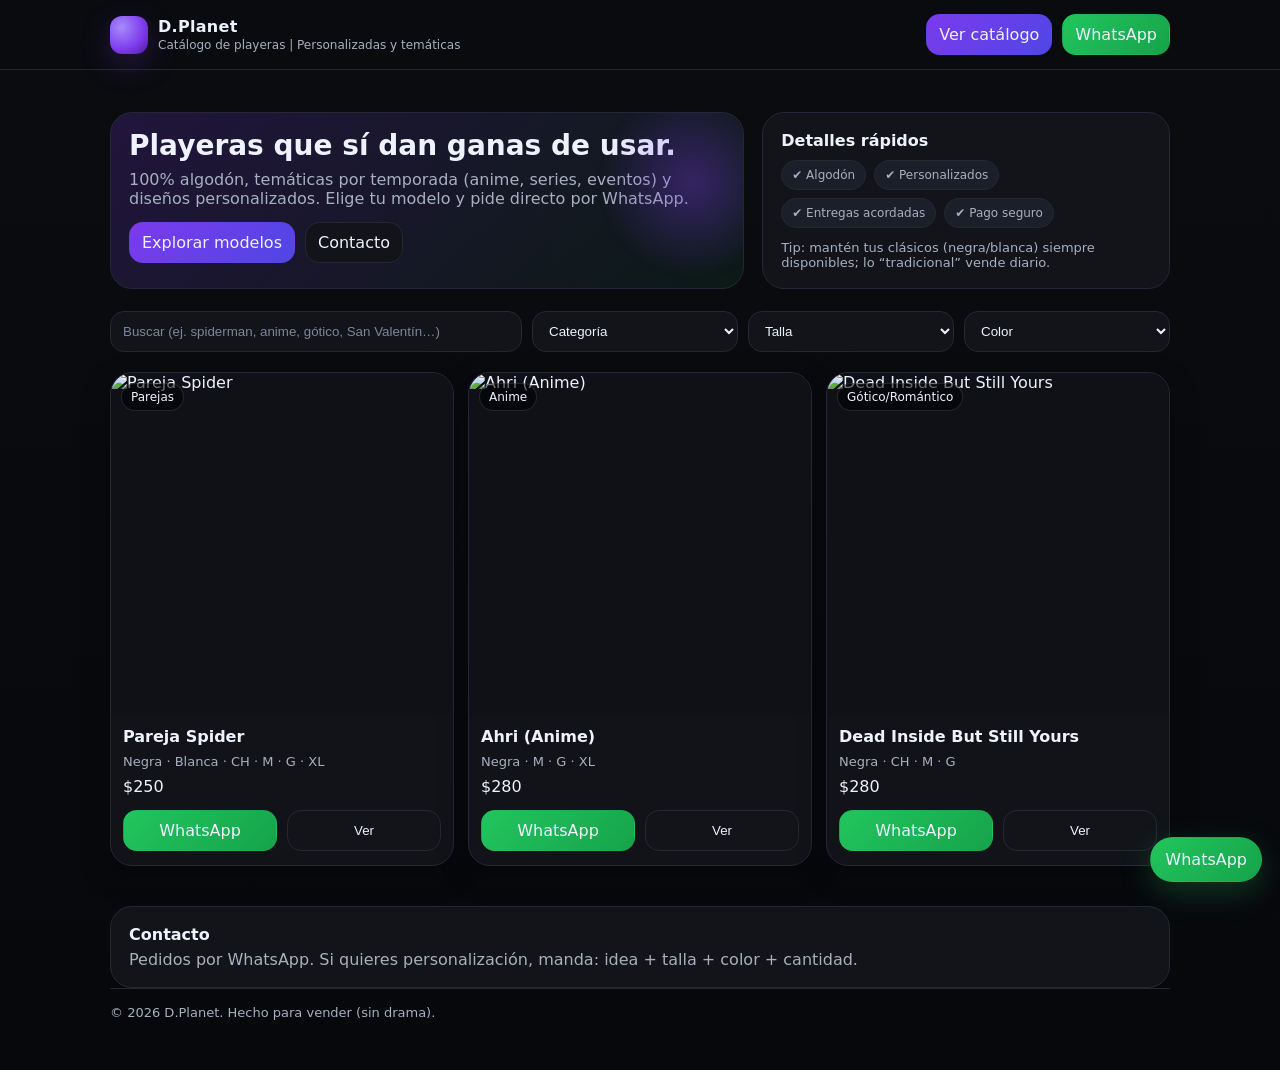
==== index.html @ 07add6d6 "Add files via upload" ====
<!doctype html>
<html lang="es">
<head>
  <meta charset="utf-8" />
  <meta name="viewport" content="width=device-width,initial-scale=1" />
  <title>D.Planet | Catálogo de Playeras</title>
  <style>
    :root{
      --bg:#0b0c10; --card:#12141a; --muted:#a7b0c0; --text:#eef2ff;
      --accent:#7c3aed; --accent2:#22c55e; --border:#242836;
      --chip:#1b1f2a;
    }
    *{box-sizing:border-box}
    body{margin:0;font-family:system-ui,-apple-system,Segoe UI,Roboto,Arial;
      background:linear-gradient(180deg,#0b0c10,#07080c); color:var(--text);}
    a{color:inherit;text-decoration:none}
    .container{max-width:1100px;margin:0 auto;padding:20px}
    header{
      position:sticky;top:0;z-index:10;
      background:rgba(11,12,16,.8); backdrop-filter: blur(10px);
      border-bottom:1px solid var(--border);
    }
    .topbar{display:flex;gap:12px;align-items:center;justify-content:space-between;padding:14px 20px}
    .brand{display:flex;gap:10px;align-items:center}
    .logo{
      width:38px;height:38px;border-radius:12px;background:radial-gradient(circle at 30% 30%,#a78bfa,#7c3aed 60%,#4c1d95);
      box-shadow:0 10px 30px rgba(124,58,237,.25);
    }
    .brand h1{font-size:16px;margin:0;letter-spacing:.3px}
    .brand small{display:block;color:var(--muted);font-size:12px;margin-top:2px}
    .cta{display:flex;gap:10px;align-items:center}
    .btn{
      border:1px solid var(--border); background:var(--card); color:var(--text);
      padding:10px 12px;border-radius:14px;cursor:pointer;display:inline-flex;gap:8px;align-items:center;
    }
    .btn.primary{background:linear-gradient(135deg,var(--accent),#4f46e5); border-color:transparent}
    .btn.whatsapp{background:linear-gradient(135deg,var(--accent2),#16a34a); border-color:transparent}
    .hero{
      padding:22px 0 8px;
      display:grid;grid-template-columns:1.4fr .9fr;gap:18px;align-items:stretch;
    }
    .heroCard{
      background:linear-gradient(135deg,rgba(124,58,237,.2),rgba(34,197,94,.08));
      border:1px solid var(--border); border-radius:22px; padding:18px;
      position:relative; overflow:hidden;
    }
    .heroCard:after{
      content:""; position:absolute; inset:-40px -60px auto auto; width:220px;height:220px;border-radius:50%;
      background:radial-gradient(circle,rgba(124,58,237,.35),transparent 60%);
      filter: blur(4px);
    }
    .heroTitle{font-size:28px;line-height:1.1;margin:0 0 8px}
    .heroP{margin:0;color:var(--muted)}
    .heroActions{margin-top:14px;display:flex;flex-wrap:wrap;gap:10px}
    .sideCard{
      background:var(--card);border:1px solid var(--border);border-radius:22px;padding:18px;
    }
    .badges{display:flex;flex-wrap:wrap;gap:8px;margin-top:10px}
    .chip{
      background:var(--chip); border:1px solid var(--border);
      color:var(--muted); padding:7px 10px; border-radius:999px; font-size:12px;
    }
    .controls{
      margin:14px 0 10px; display:grid; grid-template-columns:1.2fr repeat(3,.6fr); gap:10px;
    }
    input, select{
      width:100%; padding:11px 12px; border-radius:14px;
      border:1px solid var(--border); background:var(--card); color:var(--text);
      outline:none;
    }
    input::placeholder{color:#7c869c}
    .grid{
      display:grid; grid-template-columns: repeat(3, 1fr); gap:14px; padding:10px 0 30px;
    }
    @media (max-width:900px){
      .hero{grid-template-columns:1fr}
      .controls{grid-template-columns:1fr 1fr; }
      .grid{grid-template-columns: repeat(2, 1fr);}
    }
    @media (max-width:520px){
      .controls{grid-template-columns:1fr;}
      .grid{grid-template-columns:1fr;}
    }
    .card{
      background:rgba(18,20,26,.9); border:1px solid var(--border);
      border-radius:22px; overflow:hidden; display:flex; flex-direction:column;
      box-shadow:0 10px 30px rgba(0,0,0,.25);
    }
    .thumb{aspect-ratio:1/1; background:#0f1117; position:relative;}
    .thumb img{width:100%;height:100%;object-fit:cover;display:block}
    .tag{
      position:absolute; left:10px; top:10px;
      background:rgba(0,0,0,.55); border:1px solid rgba(255,255,255,.12);
      padding:6px 9px; border-radius:999px; font-size:12px;
    }
    .cardBody{padding:12px 12px 14px; display:flex; flex-direction:column; gap:8px}
    .name{font-weight:700}
    .meta{color:var(--muted); font-size:13px; display:flex; gap:10px; flex-wrap:wrap}
    .price{font-size:16px}
    .row{display:flex; gap:10px; margin-top:6px}
    .row .btn{flex:1; justify-content:center}
    footer{border-top:1px solid var(--border); color:var(--muted); padding:16px 0 30px; font-size:13px}
    /* modal */
    .modal{
      position:fixed; inset:0; background:rgba(0,0,0,.6);
      display:none; align-items:center; justify-content:center; padding:18px; z-index:30;
    }
    .modal.open{display:flex}
    .modalBox{
      width:min(920px, 100%); background:var(--card); border:1px solid var(--border);
      border-radius:22px; overflow:hidden; display:grid; grid-template-columns:1fr 1fr;
    }
    @media (max-width:860px){ .modalBox{grid-template-columns:1fr} }
    .modalImg{background:#0f1117}
    .modalImg img{width:100%;height:100%;object-fit:cover;display:block}
    .modalInfo{padding:16px}
    .modalInfo h2{margin:0 0 6px}
    .close{
      position:absolute; right:18px; top:18px;
      width:44px;height:44px;border-radius:14px;border:1px solid var(--border);
      background:rgba(18,20,26,.9); color:var(--text); cursor:pointer;
    }
    .floatingWA{
      position:fixed; right:18px; bottom:18px; z-index:25;
      border-radius:999px; padding:12px 14px; box-shadow:0 10px 30px rgba(34,197,94,.25);
    }
  </style>
</head>
<body>

<header>
  <div class="topbar container">
    <div class="brand">
      <div class="logo" aria-hidden="true"></div>
      <div>
        <h1>D.Planet</h1>
        <small>Catálogo de playeras | Personalizadas y temáticas</small>
      </div>
    </div>
    <div class="cta">
      <a class="btn primary" href="#catalogo">Ver catálogo</a>
      <a class="btn whatsapp" id="waTop" href="#">WhatsApp</a>
    </div>
  </div>
</header>

<main class="container">
  <section class="hero">
    <div class="heroCard">
      <h2 class="heroTitle">Playeras que sí dan ganas de usar.</h2>
      <p class="heroP">100% algodón, temáticas por temporada (anime, series, eventos) y diseños personalizados.
        Elige tu modelo y pide directo por WhatsApp.</p>
      <div class="heroActions">
        <a class="btn primary" href="#catalogo">Explorar modelos</a>
        <a class="btn" href="#contacto">Contacto</a>
      </div>
    </div>
    <div class="sideCard">
      <div style="font-weight:700;margin-bottom:6px">Detalles rápidos</div>
      <div class="badges">
        <span class="chip">✔ Algodón</span>
        <span class="chip">✔ Personalizados</span>
        <span class="chip">✔ Entregas acordadas</span>
        <span class="chip">✔ Pago seguro</span>
      </div>
      <div style="margin-top:12px;color:var(--muted);font-size:13px">
        Tip: mantén tus clásicos (negra/blanca) siempre disponibles; lo “tradicional” vende diario.
      </div>
    </div>
  </section>

  <section id="catalogo">
    <div class="controls">
      <input id="q" placeholder="Buscar (ej. spiderman, anime, gótico, San Valentín…)" />
      <select id="cat">
        <option value="">Categoría</option>
      </select>
      <select id="size">
        <option value="">Talla</option>
      </select>
      <select id="color">
        <option value="">Color</option>
      </select>
    </div>

    <div class="grid" id="grid"></div>
  </section>

  <section id="contacto" style="padding-top:10px">
    <div class="sideCard">
      <div style="font-weight:800;font-size:16px;margin-bottom:6px">Contacto</div>
      <div style="color:var(--muted)">
        Pedidos por WhatsApp. Si quieres personalización, manda: idea + talla + color + cantidad.
      </div>
    </div>
  </section>

  <footer>
    © <span id="year"></span> D.Planet. Hecho para vender (sin drama).
  </footer>
</main>

<a class="btn whatsapp floatingWA" id="waFloat" href="#">WhatsApp</a>

<!-- Modal -->
<div class="modal" id="modal" role="dialog" aria-modal="true" aria-label="Detalle de producto">
  <button class="close" id="close">✕</button>
  <div class="modalBox">
    <div class="modalImg"><img id="mImg" alt=""></div>
    <div class="modalInfo">
      <div class="chip" id="mCat" style="display:inline-block;margin-bottom:8px"></div>
      <h2 id="mName"></h2>
      <div class="meta" id="mMeta"></div>
      <div class="price" id="mPrice" style="margin:10px 0 10px"></div>
      <div style="color:var(--muted);font-size:13px" id="mDesc"></div>
      <div class="row" style="margin-top:14px">
        <a class="btn whatsapp" id="mWA" href="#">Pedir por WhatsApp</a>
        <button class="btn" id="mCopy">Copiar info</button>
      </div>
    </div>
  </div>
</div>

<script>
  // ✅ Cambia este número por el tuyo (formato internacional MX)
  const WHATSAPP_NUMBER = "5215541850879"; // ejemplo

  // ✅ Edita tu catálogo aquí (agrega los tuyos)
  const PRODUCTS = [
    {
      id: "SP-001",
      name: "Pareja Spider",
      category: "Parejas",
      price: 250,
      currency: "MXN",
      colors: ["Negra", "Blanca"],
      sizes: ["CH", "M", "G", "XL"],
      img: "img/spider-1.jpg",
      desc: "Playera 100% algodón. Ideal para pareja. Personalizable con nombres."
    },
    {
      id: "AN-002",
      name: "Ahri (Anime)",
      category: "Anime",
      price: 280,
      currency: "MXN",
      colors: ["Negra"],
      sizes: ["M", "G", "XL"],
      img: "img/ahri-1.jpg",
      desc: "Estampado de alta calidad. Modelo anime."
    },
    {
      id: "GT-003",
      name: "Dead Inside But Still Yours",
      category: "Gótico/Romántico",
      price: 280,
      currency: "MXN",
      colors: ["Negra"],
      sizes: ["CH", "M", "G"],
      img: "img/deadinside-1.jpg",
      desc: "Gótico-romántico. Frase icónica. Ideal para regalo."
    }
  ];

  const $ = (id) => document.getElementById(id);

  const fmtMoney = (n, cur) => new Intl.NumberFormat("es-MX", {
    style:"currency", currency: cur, maximumFractionDigits: 0
  }).format(n);

  const unique = (arr) => [...new Set(arr)].sort();

  function waLink(text){
    const msg = encodeURIComponent(text);
    return `https://wa.me/${WHATSAPP_NUMBER}?text=${msg}`;
  }

  function buildFilters(){
    const cats = unique(PRODUCTS.map(p=>p.category));
    const sizes = unique(PRODUCTS.flatMap(p=>p.sizes));
    const colors = unique(PRODUCTS.flatMap(p=>p.colors));

    for(const c of cats){ document.getElementById("cat").insertAdjacentHTML("beforeend", `<option>${c}</option>`); }
    for(const s of sizes){ document.getElementById("size").insertAdjacentHTML("beforeend", `<option>${s}</option>`); }
    for(const c of colors){ document.getElementById("color").insertAdjacentHTML("beforeend", `<option>${c}</option>`); }
  }

  function matches(p, q, cat, size, color){
    const text = (p.name + " " + p.category + " " + p.desc + " " + p.id).toLowerCase();
    if(q && !text.includes(q)) return false;
    if(cat && p.category !== cat) return false;
    if(size && !p.sizes.includes(size)) return false;
    if(color && !p.colors.includes(color)) return false;
    return true;
  }

  function render(){
    const q = document.getElementById("q").value.trim().toLowerCase();
    const cat = document.getElementById("cat").value;
    const size = document.getElementById("size").value;
    const color = document.getElementById("color").value;

    const filtered = PRODUCTS.filter(p=>matches(p,q,cat,size,color));
    const grid = document.getElementById("grid");
    grid.innerHTML = "";

    if(filtered.length === 0){
      grid.innerHTML = `<div class="sideCard" style="grid-column:1/-1">
        No encontré nada con esos filtros. Prueba con menos filtros (o escribe algo más general).
      </div>`;
      return;
    }

    for(const p of filtered){
      const meta = `${p.colors.join(" · ")} · ${p.sizes.join(" · ")}`;
      const price = fmtMoney(p.price, p.currency);
      const waText = `Hola, quiero la playera: ${p.name} (${p.id}). Talla: ____  Color: ____  Cantidad: ____`;
      grid.insertAdjacentHTML("beforeend", `
        <article class="card">
          <div class="thumb" data-id="${p.id}">
            <img src="${p.img}" alt="${p.name}">
            <div class="tag">${p.category}</div>
          </div>
          <div class="cardBody">
            <div class="name">${p.name}</div>
            <div class="meta">${meta}</div>
            <div class="price">${price}</div>
            <div class="row">
              <a class="btn whatsapp" href="${waLink(waText)}" target="_blank" rel="noopener">WhatsApp</a>
              <button class="btn" data-open="${p.id}">Ver</button>
            </div>
          </div>
        </article>
      `);
    }

    // open modal handlers
    document.querySelectorAll("[data-open]").forEach(btn=>{
      btn.addEventListener("click", ()=> openModal(btn.getAttribute("data-open")));
    });
    document.querySelectorAll(".thumb").forEach(t=>{
      t.addEventListener("click", ()=> openModal(t.getAttribute("data-id")));
    });
  }

  function openModal(id){
    const p = PRODUCTS.find(x=>x.id===id);
    if(!p) return;
    document.getElementById("mImg").src = p.img;
    document.getElementById("mImg").alt = p.name;
    document.getElementById("mCat").textContent = p.category;
    document.getElementById("mName").textContent = `${p.name} (${p.id})`;
    document.getElementById("mMeta").textContent = `Colores: ${p.colors.join(", ")} · Tallas: ${p.sizes.join(", ")}`;
    document.getElementById("mPrice").textContent = fmtMoney(p.price, p.currency);
    document.getElementById("mDesc").textContent = p.desc;

    const waText = `Hola, quiero la playera: ${p.name} (${p.id}). Talla: ____  Color: ____  Cantidad: ____`;
    const waLinkUrl = waLink(waText);
    const mWA = document.getElementById("mWA");
    mWA.href = waLinkUrl;
    mWA.target = "_blank";
    mWA.rel = "noopener";

    document.getElementById("mCopy").onclick = async () => {
      const text = `Playera: ${p.name} (${p.id}) | ${fmtMoney(p.price,p.currency)} | Colores: ${p.colors.join(", ")} | Tallas: ${p.sizes.join(", ")}`;
      try{ await navigator.clipboard.writeText(text); alert("Copiado ✅"); }
      catch(e){ alert("No se pudo copiar 😅"); }
    };

    document.getElementById("modal").classList.add("open");
  }

  function closeModal(){ document.getElementById("modal").classList.remove("open"); }

  function initWAButtons(){
    const general = waLink("Hola, quiero informes del catálogo de playeras. ¿Me compartes modelos y precios?");
    const waTop = document.getElementById("waTop");
    waTop.href = general;
    waTop.target = "_blank";
    waTop.rel = "noopener";
    const waFloat = document.getElementById("waFloat");
    waFloat.href = general;
    waFloat.target = "_blank";
    waFloat.rel = "noopener";
  }

  // init
  document.getElementById("year").textContent = new Date().getFullYear();
  buildFilters();
  initWAButtons();
  render();

  ["q","cat","size","color"].forEach(id=>{
    document.getElementById(id).addEventListener("input", render);
    document.getElementById(id).addEventListener("change", render);
  });

  document.getElementById("close").addEventListener("click", closeModal);
  document.getElementById("modal").addEventListener("click", (e)=>{ if(e.target.id==="modal") closeModal(); });
  document.addEventListener("keydown", (e)=>{ if(e.key==="Escape") closeModal(); });
</script>
</body>
</html>
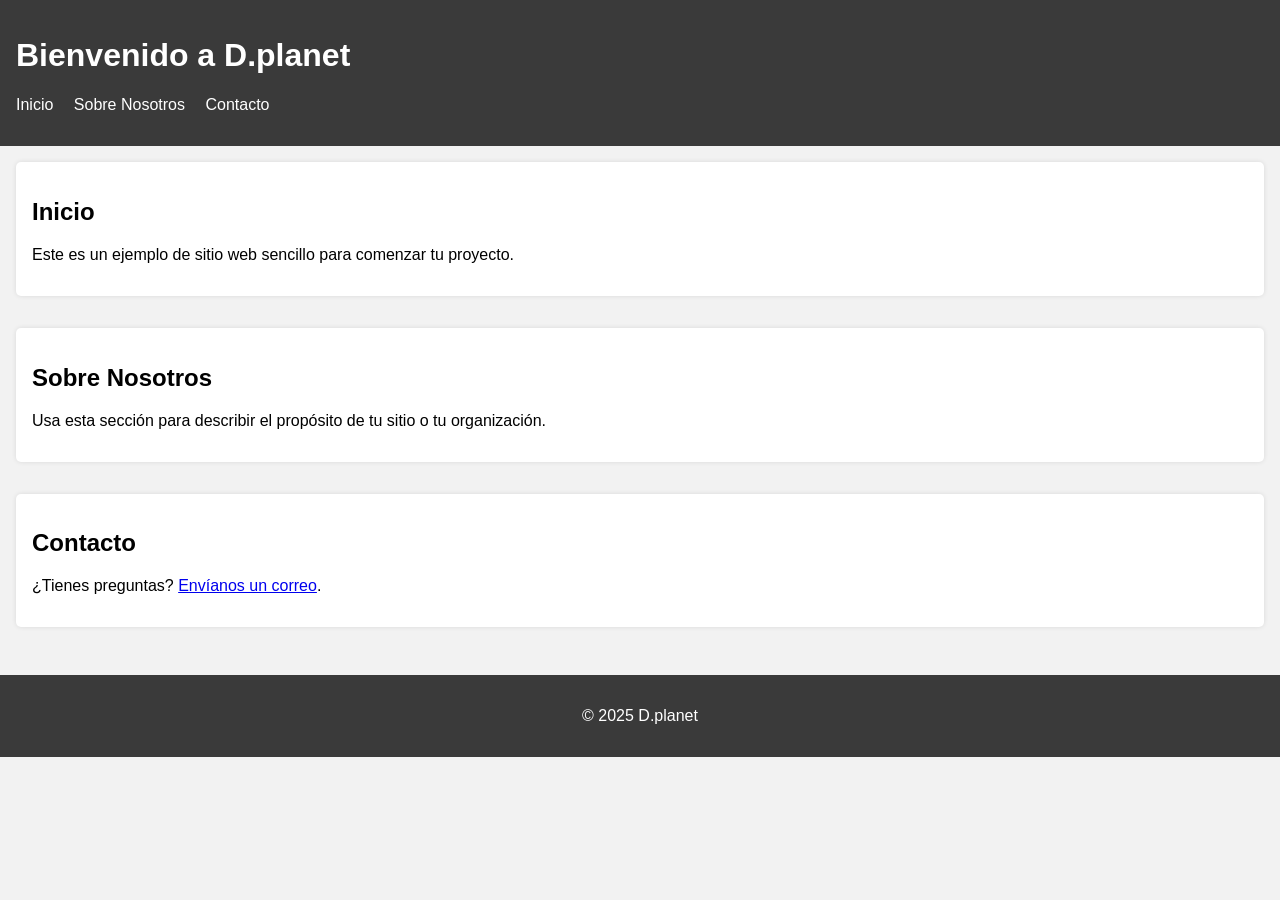
==== commit 1beefc98: "Add simple static website" ====
--- a/index.html
+++ b/index.html
@@ -1,403 +1,44 @@
-<!doctype html>
+<!DOCTYPE html>
 <html lang="es">
 <head>
-  <meta charset="utf-8" />
-  <meta name="viewport" content="width=device-width,initial-scale=1" />
-  <title>D.Planet | Catálogo de Playeras</title>
-  <style>
-    :root{
-      --bg:#0b0c10; --card:#12141a; --muted:#a7b0c0; --text:#eef2ff;
-      --accent:#7c3aed; --accent2:#22c55e; --border:#242836;
-      --chip:#1b1f2a;
-    }
-    *{box-sizing:border-box}
-    body{margin:0;font-family:system-ui,-apple-system,Segoe UI,Roboto,Arial;
-      background:linear-gradient(180deg,#0b0c10,#07080c); color:var(--text);}
-    a{color:inherit;text-decoration:none}
-    .container{max-width:1100px;margin:0 auto;padding:20px}
-    header{
-      position:sticky;top:0;z-index:10;
-      background:rgba(11,12,16,.8); backdrop-filter: blur(10px);
-      border-bottom:1px solid var(--border);
-    }
-    .topbar{display:flex;gap:12px;align-items:center;justify-content:space-between;padding:14px 20px}
-    .brand{display:flex;gap:10px;align-items:center}
-    .logo{
-      width:38px;height:38px;border-radius:12px;background:radial-gradient(circle at 30% 30%,#a78bfa,#7c3aed 60%,#4c1d95);
-      box-shadow:0 10px 30px rgba(124,58,237,.25);
-    }
-    .brand h1{font-size:16px;margin:0;letter-spacing:.3px}
-    .brand small{display:block;color:var(--muted);font-size:12px;margin-top:2px}
-    .cta{display:flex;gap:10px;align-items:center}
-    .btn{
-      border:1px solid var(--border); background:var(--card); color:var(--text);
-      padding:10px 12px;border-radius:14px;cursor:pointer;display:inline-flex;gap:8px;align-items:center;
-    }
-    .btn.primary{background:linear-gradient(135deg,var(--accent),#4f46e5); border-color:transparent}
-    .btn.whatsapp{background:linear-gradient(135deg,var(--accent2),#16a34a); border-color:transparent}
-    .hero{
-      padding:22px 0 8px;
-      display:grid;grid-template-columns:1.4fr .9fr;gap:18px;align-items:stretch;
-    }
-    .heroCard{
-      background:linear-gradient(135deg,rgba(124,58,237,.2),rgba(34,197,94,.08));
-      border:1px solid var(--border); border-radius:22px; padding:18px;
-      position:relative; overflow:hidden;
-    }
-    .heroCard:after{
-      content:""; position:absolute; inset:-40px -60px auto auto; width:220px;height:220px;border-radius:50%;
-      background:radial-gradient(circle,rgba(124,58,237,.35),transparent 60%);
-      filter: blur(4px);
-    }
-    .heroTitle{font-size:28px;line-height:1.1;margin:0 0 8px}
-    .heroP{margin:0;color:var(--muted)}
-    .heroActions{margin-top:14px;display:flex;flex-wrap:wrap;gap:10px}
-    .sideCard{
-      background:var(--card);border:1px solid var(--border);border-radius:22px;padding:18px;
-    }
-    .badges{display:flex;flex-wrap:wrap;gap:8px;margin-top:10px}
-    .chip{
-      background:var(--chip); border:1px solid var(--border);
-      color:var(--muted); padding:7px 10px; border-radius:999px; font-size:12px;
-    }
-    .controls{
-      margin:14px 0 10px; display:grid; grid-template-columns:1.2fr repeat(3,.6fr); gap:10px;
-    }
-    input, select{
-      width:100%; padding:11px 12px; border-radius:14px;
-      border:1px solid var(--border); background:var(--card); color:var(--text);
-      outline:none;
-    }
-    input::placeholder{color:#7c869c}
-    .grid{
-      display:grid; grid-template-columns: repeat(3, 1fr); gap:14px; padding:10px 0 30px;
-    }
-    @media (max-width:900px){
-      .hero{grid-template-columns:1fr}
-      .controls{grid-template-columns:1fr 1fr; }
-      .grid{grid-template-columns: repeat(2, 1fr);}
-    }
-    @media (max-width:520px){
-      .controls{grid-template-columns:1fr;}
-      .grid{grid-template-columns:1fr;}
-    }
-    .card{
-      background:rgba(18,20,26,.9); border:1px solid var(--border);
-      border-radius:22px; overflow:hidden; display:flex; flex-direction:column;
-      box-shadow:0 10px 30px rgba(0,0,0,.25);
-    }
-    .thumb{aspect-ratio:1/1; background:#0f1117; position:relative;}
-    .thumb img{width:100%;height:100%;object-fit:cover;display:block}
-    .tag{
-      position:absolute; left:10px; top:10px;
-      background:rgba(0,0,0,.55); border:1px solid rgba(255,255,255,.12);
-      padding:6px 9px; border-radius:999px; font-size:12px;
-    }
-    .cardBody{padding:12px 12px 14px; display:flex; flex-direction:column; gap:8px}
-    .name{font-weight:700}
-    .meta{color:var(--muted); font-size:13px; display:flex; gap:10px; flex-wrap:wrap}
-    .price{font-size:16px}
-    .row{display:flex; gap:10px; margin-top:6px}
-    .row .btn{flex:1; justify-content:center}
-    footer{border-top:1px solid var(--border); color:var(--muted); padding:16px 0 30px; font-size:13px}
-    /* modal */
-    .modal{
-      position:fixed; inset:0; background:rgba(0,0,0,.6);
-      display:none; align-items:center; justify-content:center; padding:18px; z-index:30;
-    }
-    .modal.open{display:flex}
-    .modalBox{
-      width:min(920px, 100%); background:var(--card); border:1px solid var(--border);
-      border-radius:22px; overflow:hidden; display:grid; grid-template-columns:1fr 1fr;
-    }
-    @media (max-width:860px){ .modalBox{grid-template-columns:1fr} }
-    .modalImg{background:#0f1117}
-    .modalImg img{width:100%;height:100%;object-fit:cover;display:block}
-    .modalInfo{padding:16px}
-    .modalInfo h2{margin:0 0 6px}
-    .close{
-      position:absolute; right:18px; top:18px;
-      width:44px;height:44px;border-radius:14px;border:1px solid var(--border);
-      background:rgba(18,20,26,.9); color:var(--text); cursor:pointer;
-    }
-    .floatingWA{
-      position:fixed; right:18px; bottom:18px; z-index:25;
-      border-radius:999px; padding:12px 14px; box-shadow:0 10px 30px rgba(34,197,94,.25);
-    }
-  </style>
+    <meta charset="UTF-8">
+    <meta name="viewport" content="width=device-width, initial-scale=1.0">
+    <title>D.planet | Página Principal</title>
+    <link rel="stylesheet" href="style.css">
 </head>
 <body>
+    <header>
+        <h1>Bienvenido a D.planet</h1>
+        <nav>
+            <ul>
+                <li><a href="#home">Inicio</a></li>
+                <li><a href="#about">Sobre Nosotros</a></li>
+                <li><a href="#contact">Contacto</a></li>
+            </ul>
+        </nav>
+    </header>
 
-<header>
-  <div class="topbar container">
-    <div class="brand">
-      <div class="logo" aria-hidden="true"></div>
-      <div>
-        <h1>D.Planet</h1>
-        <small>Catálogo de playeras | Personalizadas y temáticas</small>
-      </div>
-    </div>
-    <div class="cta">
-      <a class="btn primary" href="#catalogo">Ver catálogo</a>
-      <a class="btn whatsapp" id="waTop" href="#">WhatsApp</a>
-    </div>
-  </div>
-</header>
+    <main>
+        <section id="home">
+            <h2>Inicio</h2>
+            <p>Este es un ejemplo de sitio web sencillo para comenzar tu proyecto.</p>
+        </section>
 
-<main class="container">
-  <section class="hero">
-    <div class="heroCard">
-      <h2 class="heroTitle">Playeras que sí dan ganas de usar.</h2>
-      <p class="heroP">100% algodón, temáticas por temporada (anime, series, eventos) y diseños personalizados.
-        Elige tu modelo y pide directo por WhatsApp.</p>
-      <div class="heroActions">
-        <a class="btn primary" href="#catalogo">Explorar modelos</a>
-        <a class="btn" href="#contacto">Contacto</a>
-      </div>
-    </div>
-    <div class="sideCard">
-      <div style="font-weight:700;margin-bottom:6px">Detalles rápidos</div>
-      <div class="badges">
-        <span class="chip">✔ Algodón</span>
-        <span class="chip">✔ Personalizados</span>
-        <span class="chip">✔ Entregas acordadas</span>
-        <span class="chip">✔ Pago seguro</span>
-      </div>
-      <div style="margin-top:12px;color:var(--muted);font-size:13px">
-        Tip: mantén tus clásicos (negra/blanca) siempre disponibles; lo “tradicional” vende diario.
-      </div>
-    </div>
-  </section>
+        <section id="about">
+            <h2>Sobre Nosotros</h2>
+            <p>Usa esta sección para describir el propósito de tu sitio o tu organización.</p>
+        </section>
 
-  <section id="catalogo">
-    <div class="controls">
-      <input id="q" placeholder="Buscar (ej. spiderman, anime, gótico, San Valentín…)" />
-      <select id="cat">
-        <option value="">Categoría</option>
-      </select>
-      <select id="size">
-        <option value="">Talla</option>
-      </select>
-      <select id="color">
-        <option value="">Color</option>
-      </select>
-    </div>
+        <section id="contact">
+            <h2>Contacto</h2>
+            <p>¿Tienes preguntas? <a href="mailto:info@example.com">Envíanos un correo</a>.</p>
+        </section>
+    </main>
 
-    <div class="grid" id="grid"></div>
-  </section>
+    <footer>
+        <p>&copy; 2025 D.planet</p>
+    </footer>
 
-  <section id="contacto" style="padding-top:10px">
-    <div class="sideCard">
-      <div style="font-weight:800;font-size:16px;margin-bottom:6px">Contacto</div>
-      <div style="color:var(--muted)">
-        Pedidos por WhatsApp. Si quieres personalización, manda: idea + talla + color + cantidad.
-      </div>
-    </div>
-  </section>
-
-  <footer>
-    © <span id="year"></span> D.Planet. Hecho para vender (sin drama).
-  </footer>
-</main>
-
-<a class="btn whatsapp floatingWA" id="waFloat" href="#">WhatsApp</a>
-
-<!-- Modal -->
-<div class="modal" id="modal" role="dialog" aria-modal="true" aria-label="Detalle de producto">
-  <button class="close" id="close">✕</button>
-  <div class="modalBox">
-    <div class="modalImg"><img id="mImg" alt=""></div>
-    <div class="modalInfo">
-      <div class="chip" id="mCat" style="display:inline-block;margin-bottom:8px"></div>
-      <h2 id="mName"></h2>
-      <div class="meta" id="mMeta"></div>
-      <div class="price" id="mPrice" style="margin:10px 0 10px"></div>
-      <div style="color:var(--muted);font-size:13px" id="mDesc"></div>
-      <div class="row" style="margin-top:14px">
-        <a class="btn whatsapp" id="mWA" href="#">Pedir por WhatsApp</a>
-        <button class="btn" id="mCopy">Copiar info</button>
-      </div>
-    </div>
-  </div>
-</div>
-
-<script>
-  // ✅ Cambia este número por el tuyo (formato internacional MX)
-  const WHATSAPP_NUMBER = "5215541850879"; // ejemplo
-
-  // ✅ Edita tu catálogo aquí (agrega los tuyos)
-  const PRODUCTS = [
-    {
-      id: "SP-001",
-      name: "Pareja Spider",
-      category: "Parejas",
-      price: 250,
-      currency: "MXN",
-      colors: ["Negra", "Blanca"],
-      sizes: ["CH", "M", "G", "XL"],
-      img: "img/spider-1.jpg",
-      desc: "Playera 100% algodón. Ideal para pareja. Personalizable con nombres."
-    },
-    {
-      id: "AN-002",
-      name: "Ahri (Anime)",
-      category: "Anime",
-      price: 280,
-      currency: "MXN",
-      colors: ["Negra"],
-      sizes: ["M", "G", "XL"],
-      img: "img/ahri-1.jpg",
-      desc: "Estampado de alta calidad. Modelo anime."
-    },
-    {
-      id: "GT-003",
-      name: "Dead Inside But Still Yours",
-      category: "Gótico/Romántico",
-      price: 280,
-      currency: "MXN",
-      colors: ["Negra"],
-      sizes: ["CH", "M", "G"],
-      img: "img/deadinside-1.jpg",
-      desc: "Gótico-romántico. Frase icónica. Ideal para regalo."
-    }
-  ];
-
-  const $ = (id) => document.getElementById(id);
-
-  const fmtMoney = (n, cur) => new Intl.NumberFormat("es-MX", {
-    style:"currency", currency: cur, maximumFractionDigits: 0
-  }).format(n);
-
-  const unique = (arr) => [...new Set(arr)].sort();
-
-  function waLink(text){
-    const msg = encodeURIComponent(text);
-    return `https://wa.me/${WHATSAPP_NUMBER}?text=${msg}`;
-  }
-
-  function buildFilters(){
-    const cats = unique(PRODUCTS.map(p=>p.category));
-    const sizes = unique(PRODUCTS.flatMap(p=>p.sizes));
-    const colors = unique(PRODUCTS.flatMap(p=>p.colors));
-
-    for(const c of cats){ document.getElementById("cat").insertAdjacentHTML("beforeend", `<option>${c}</option>`); }
-    for(const s of sizes){ document.getElementById("size").insertAdjacentHTML("beforeend", `<option>${s}</option>`); }
-    for(const c of colors){ document.getElementById("color").insertAdjacentHTML("beforeend", `<option>${c}</option>`); }
-  }
-
-  function matches(p, q, cat, size, color){
-    const text = (p.name + " " + p.category + " " + p.desc + " " + p.id).toLowerCase();
-    if(q && !text.includes(q)) return false;
-    if(cat && p.category !== cat) return false;
-    if(size && !p.sizes.includes(size)) return false;
-    if(color && !p.colors.includes(color)) return false;
-    return true;
-  }
-
-  function render(){
-    const q = document.getElementById("q").value.trim().toLowerCase();
-    const cat = document.getElementById("cat").value;
-    const size = document.getElementById("size").value;
-    const color = document.getElementById("color").value;
-
-    const filtered = PRODUCTS.filter(p=>matches(p,q,cat,size,color));
-    const grid = document.getElementById("grid");
-    grid.innerHTML = "";
-
-    if(filtered.length === 0){
-      grid.innerHTML = `<div class="sideCard" style="grid-column:1/-1">
-        No encontré nada con esos filtros. Prueba con menos filtros (o escribe algo más general).
-      </div>`;
-      return;
-    }
-
-    for(const p of filtered){
-      const meta = `${p.colors.join(" · ")} · ${p.sizes.join(" · ")}`;
-      const price = fmtMoney(p.price, p.currency);
-      const waText = `Hola, quiero la playera: ${p.name} (${p.id}). Talla: ____  Color: ____  Cantidad: ____`;
-      grid.insertAdjacentHTML("beforeend", `
-        <article class="card">
-          <div class="thumb" data-id="${p.id}">
-            <img src="${p.img}" alt="${p.name}">
-            <div class="tag">${p.category}</div>
-          </div>
-          <div class="cardBody">
-            <div class="name">${p.name}</div>
-            <div class="meta">${meta}</div>
-            <div class="price">${price}</div>
-            <div class="row">
-              <a class="btn whatsapp" href="${waLink(waText)}" target="_blank" rel="noopener">WhatsApp</a>
-              <button class="btn" data-open="${p.id}">Ver</button>
-            </div>
-          </div>
-        </article>
-      `);
-    }
-
-    // open modal handlers
-    document.querySelectorAll("[data-open]").forEach(btn=>{
-      btn.addEventListener("click", ()=> openModal(btn.getAttribute("data-open")));
-    });
-    document.querySelectorAll(".thumb").forEach(t=>{
-      t.addEventListener("click", ()=> openModal(t.getAttribute("data-id")));
-    });
-  }
-
-  function openModal(id){
-    const p = PRODUCTS.find(x=>x.id===id);
-    if(!p) return;
-    document.getElementById("mImg").src = p.img;
-    document.getElementById("mImg").alt = p.name;
-    document.getElementById("mCat").textContent = p.category;
-    document.getElementById("mName").textContent = `${p.name} (${p.id})`;
-    document.getElementById("mMeta").textContent = `Colores: ${p.colors.join(", ")} · Tallas: ${p.sizes.join(", ")}`;
-    document.getElementById("mPrice").textContent = fmtMoney(p.price, p.currency);
-    document.getElementById("mDesc").textContent = p.desc;
-
-    const waText = `Hola, quiero la playera: ${p.name} (${p.id}). Talla: ____  Color: ____  Cantidad: ____`;
-    const waLinkUrl = waLink(waText);
-    const mWA = document.getElementById("mWA");
-    mWA.href = waLinkUrl;
-    mWA.target = "_blank";
-    mWA.rel = "noopener";
-
-    document.getElementById("mCopy").onclick = async () => {
-      const text = `Playera: ${p.name} (${p.id}) | ${fmtMoney(p.price,p.currency)} | Colores: ${p.colors.join(", ")} | Tallas: ${p.sizes.join(", ")}`;
-      try{ await navigator.clipboard.writeText(text); alert("Copiado ✅"); }
-      catch(e){ alert("No se pudo copiar 😅"); }
-    };
-
-    document.getElementById("modal").classList.add("open");
-  }
-
-  function closeModal(){ document.getElementById("modal").classList.remove("open"); }
-
-  function initWAButtons(){
-    const general = waLink("Hola, quiero informes del catálogo de playeras. ¿Me compartes modelos y precios?");
-    const waTop = document.getElementById("waTop");
-    waTop.href = general;
-    waTop.target = "_blank";
-    waTop.rel = "noopener";
-    const waFloat = document.getElementById("waFloat");
-    waFloat.href = general;
-    waFloat.target = "_blank";
-    waFloat.rel = "noopener";
-  }
-
-  // init
-  document.getElementById("year").textContent = new Date().getFullYear();
-  buildFilters();
-  initWAButtons();
-  render();
-
-  ["q","cat","size","color"].forEach(id=>{
-    document.getElementById(id).addEventListener("input", render);
-    document.getElementById(id).addEventListener("change", render);
-  });
-
-  document.getElementById("close").addEventListener("click", closeModal);
-  document.getElementById("modal").addEventListener("click", (e)=>{ if(e.target.id==="modal") closeModal(); });
-  document.addEventListener("keydown", (e)=>{ if(e.key==="Escape") closeModal(); });
-</script>
+    <script src="script.js"></script>
 </body>
 </html>
--- a/style.css
+++ b/style.css
@@ -0,0 +1,46 @@
+body {
+    font-family: Arial, sans-serif;
+    margin: 0;
+    padding: 0;
+    background: #f2f2f2;
+}
+
+header {
+    background: #3a3a3a;
+    color: #fff;
+    padding: 1em;
+}
+
+nav ul {
+    list-style: none;
+    padding: 0;
+}
+
+nav li {
+    display: inline-block;
+    margin-right: 1em;
+}
+
+nav a {
+    color: #fff;
+    text-decoration: none;
+}
+
+main {
+    padding: 1em;
+}
+
+section {
+    margin-bottom: 2em;
+    background: #fff;
+    padding: 1em;
+    border-radius: 5px;
+    box-shadow: 0 0 5px rgba(0, 0, 0, 0.1);
+}
+
+footer {
+    text-align: center;
+    background: #3a3a3a;
+    color: #fff;
+    padding: 1em 0;
+}
